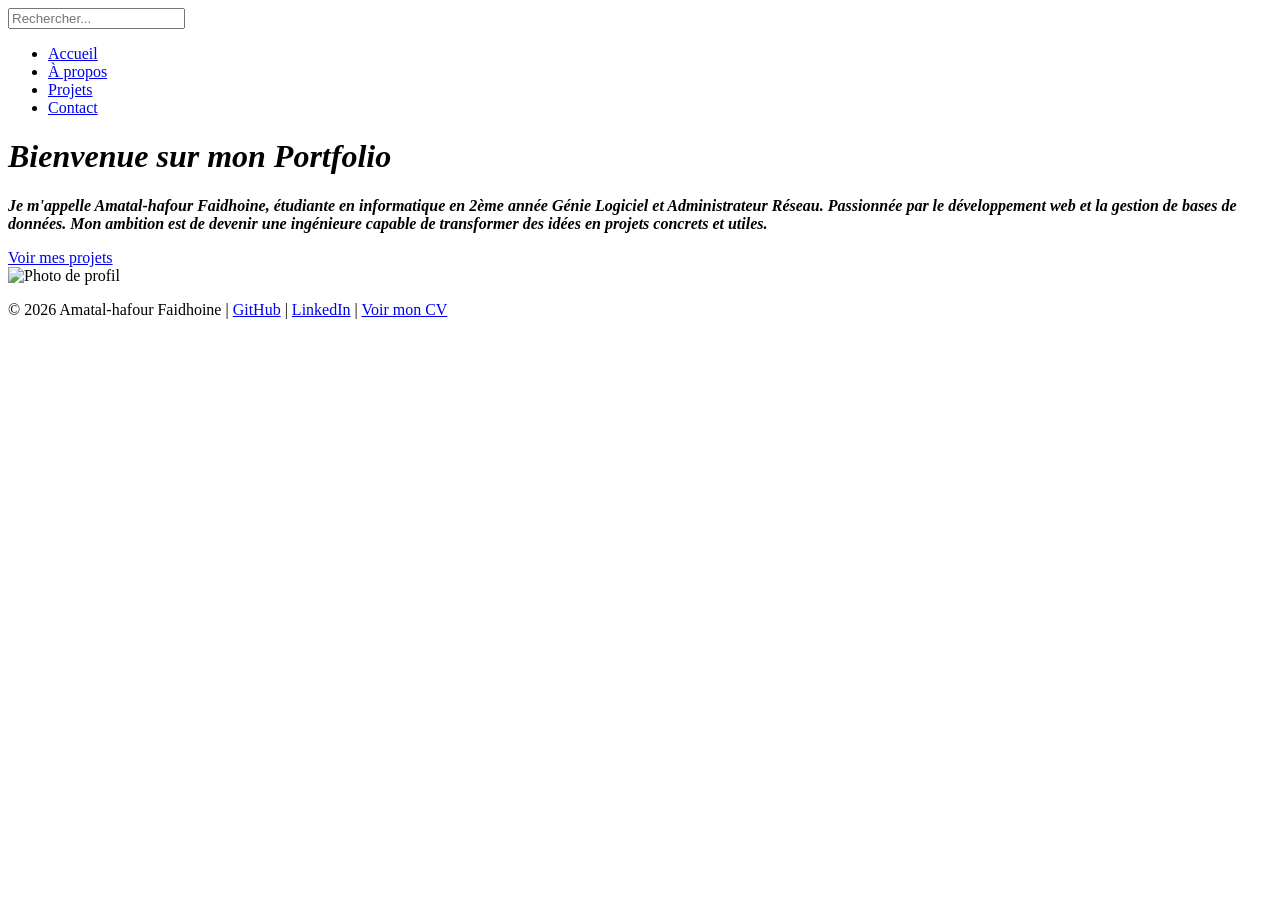
==== index.html @ 17537339 "Ajout du portfolio" ====
<!DOCTYPE html>
<html lang="fr">
<head>
  <meta charset="UTF-8">
  <meta name="viewport" content="width=device-width, initial-scale=1.0">
  <title>Portfolio - Développeuse</title>
  <link rel="stylesheet" href="css/style.css">
</head>
<body>
<nav>
  <input type="text" placeholder="Rechercher..." class="search-bar">

  <ul class="nav-right">
    <li><a href="index.html" class="btn-nav">Accueil</a></li>
    <li><a href="about.html" class="btn-nav">À propos</a></li>
    <li><a href="projets.html" class="btn-nav">Projets</a></li>
    <li><a href="contact.html" class="btn-nav">Contact</a></li>
  </ul>
</nav>

<header class="hero">
  <div class="hero-text">
    <h1><em>Bienvenue sur mon Portfolio</em></h1>
    <strong>
      <em><p> 
      Je m'appelle <strong>Amatal-hafour Faidhoine</strong>, étudiante en informatique en 2ème année Génie Logiciel et Administrateur Réseau.  
      Passionnée par le développement web et la gestion de bases de données. 
      Mon ambition est de devenir une ingénieure capable de transformer des idées en projets concrets et utiles.
    </p></em></strong>
    <a href="projets.html" class="btn-nav">Voir mes projets</a>
  </div>

  <div class="hero-photo">
   <img src="images/profil.png" alt="Photo de profil">
  </div>

</header>

 <footer>
  <p>© 2026 Amatal-hafour Faidhoine | 
    <a href="https://github.com/" target="_blank">GitHub</a> | 
    <a href="https://www.linkedin.com/feed/" target="_blank">LinkedIn</a> | 
    <a href="Mon-cv.pdf" target="_blank">Voir mon CV</a>
  </p>
</footer>

</body>
</html>
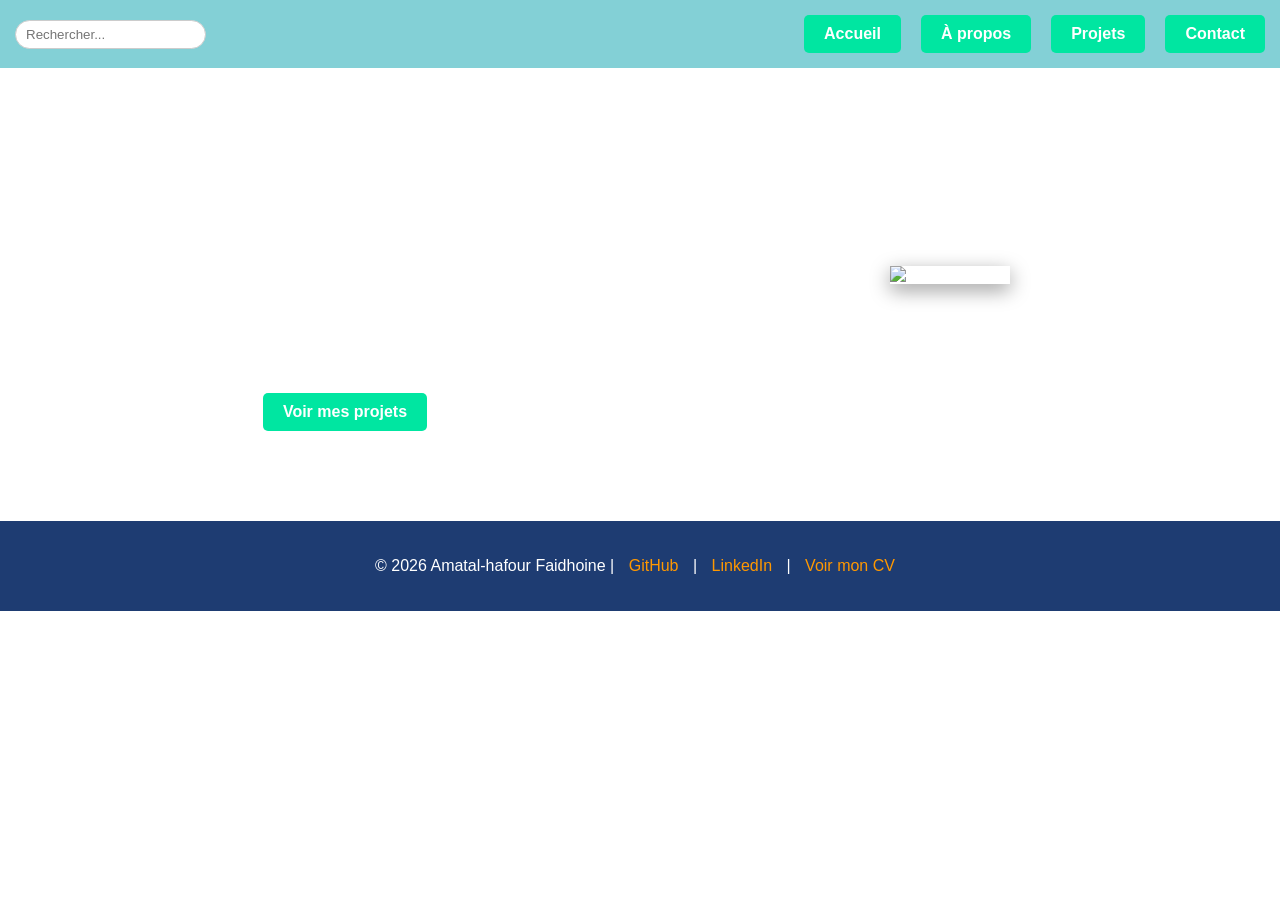
==== commit 31525d23: "Correction chemin CSS" ====
--- a/index.html
+++ b/index.html
@@ -4,7 +4,8 @@
   <meta charset="UTF-8">
   <meta name="viewport" content="width=device-width, initial-scale=1.0">
   <title>Portfolio - Développeuse</title>
-  <link rel="stylesheet" href="css/style.css">
+ <link rel="stylesheet" href="Css/style.css">
+
 </head>
 <body>
 <nav>
--- a/Css/style.css
+++ b/Css/style.css
@@ -0,0 +1,632 @@
+body {
+  font-family: 'Roboto', sans-serif;
+  margin: 0;
+  background: #5da2f0;
+  color: #333;
+}
+
+nav {
+  display: flex;
+  align-items: center;
+  padding: 15px;
+  background: #83d0d6;
+}
+
+/* barre de recherche à gauche */
+.search-bar {
+  padding: 6px 10px;
+  border-radius: 20px;
+  border: 1px solid #ccc;
+}
+
+/* liens à droite */
+.nav-right {
+  display: flex;
+  margin-left: auto; /* pousse complètement à droite */
+  list-style: none;
+  padding: 0;
+  margin-top: 0;
+  margin-bottom: 0;
+}
+
+/* espace entre les liens */
+.nav-right li {
+  margin-left: 20px;
+}
+
+
+header {
+  text-align: center;
+  padding: 50px;
+  background: linear-gradient(135deg, #1e3c72, #2da1c1);
+  color: white;
+}
+
+.btn {
+  display: inline-block;
+  margin-top: 20px;
+  padding: 10px 20px;
+  background: #00ffd5;
+  color: white;
+  text-decoration: none;
+  border-radius: 5px;
+}
+
+.projets {
+  display: grid;                         
+  grid-template-columns: repeat(3, 1fr); 
+  gap: 30px;                             
+  padding: 40px;
+}
+
+.projets h2 {
+  grid-column: 1 / -1;                   /* le titre prend toute la largeur */
+  text-align: center;                    /* centré */
+  margin-bottom: 30px;
+  color: #1e90ff;
+}
+
+.carte-projet {
+  background: white;
+  padding: 20px;
+  border-radius: 10px;
+  box-shadow: 0 4px 10px rgba(0,0,0,0.1);
+  display: flex;
+  flex-direction: column;
+  align-items: center;
+  justify-content: space-between;
+  height: 420px;          
+  cursor: pointer; /* pointeur de souris */
+  transition: transform 0.3s ease, box-shadow 0.3s ease;
+}
+
+.carte-projet:hover {
+  transform: scale(1.05); /* zoom léger */
+  box-shadow: 0 8px 20px rgba(0,0,0,0.3); /* ombre plus marquée */
+}
+
+.carte-projet img {
+  width: 100%;
+  height: 180px;
+  border-radius: 8px;
+  object-fit: cover;
+}
+
+.details h3 {
+  margin-top: 0;
+}
+
+@media (max-width: 768px) {
+  .projets {
+    grid-template-columns: 1fr;   
+  }
+}
+
+.contact {
+  max-width: 300px;
+  margin: 50px auto;
+  background: white;
+  padding: 30px;
+  border-radius: 10px;
+  box-shadow: 0 4px 10px rgba(0,0,0,0.1);
+}
+
+.contact h2 {
+  text-align: center;
+  color: #63d6d0;
+  margin-bottom: 20px;
+}
+
+.contact form {
+  display: flex;
+  flex-direction: column;
+  gap: 15px;
+}
+
+.contact input,
+.contact textarea {
+  padding: 10px;
+  border: 1px solid #ccc;
+  border-radius: 5px;
+}
+
+.contact button {
+  align-self: center; /* centre le bouton */
+}
+
+.contact-intro {
+  margin: 40px auto;       
+  text-align: center;      
+  font-size: 2.5em;      
+  font-weight: bold;       
+  color: #fff;            
+  max-width: 800px;      
+}
+
+
+.contact-info {
+  max-width: 400px;              
+  margin: 30px;                  
+  padding: 15px;
+  background: #0a9ebc;           
+  border-radius: 8px;
+  box-shadow: 0 4px 12px rgba(0,0,0,0.2);
+  color: #120101;                                
+  text-align: center;               
+}
+
+
+.contact-info h3 {
+  color: #e1e4e7;                
+  margin-bottom: 15px;
+}
+
+.contact-info a {
+  color: #fff;                   
+  text-decoration: underline;
+}
+
+nav {
+  background: #83d0d6; /* gris foncé */
+  padding: 15px;
+}
+
+nav ul li a {
+  color: white;
+  text-decoration: none;
+  font-weight: bold;
+}
+
+nav ul li a:hover {
+  color: #00e6a1;
+}
+
+footer {
+  text-align: center;
+  padding: 20px;
+  background: #1e3c72;
+  color: white;
+  margin-top: 40px;
+}
+
+footer a {
+  color: #ff9800;
+  text-decoration: none;
+  margin: 0 10px;
+}
+
+.btn-nav {
+  display: inline-block;
+  padding: 10px 20px;
+  background: #00e6a1;   
+  color: white;
+  text-decoration: none;
+  border-radius: 5px;
+  font-weight: bold;
+  transition: background 0.3s ease;
+}
+
+.btn-nav:hover {
+  background: #00e6a1;   
+}
+
+.education {
+  max-width: 800px;
+  margin: 40px auto;
+  background: #ffffff;
+  padding: 25px;
+  border-radius: 10px;
+  box-shadow: 0 4px 10px rgba(0,0,0,0.1);
+}
+
+.education h2 {
+  text-align: center;
+  color: #2a5298;
+  margin-bottom: 20px;
+}
+
+.education ul {
+  list-style: none;
+  padding: 0;
+}
+
+.education li {
+  margin-bottom: 15px;
+  font-size: 1.1em;
+  line-height: 1.6;
+  position: relative;
+  padding-left: 25px;
+}
+
+.education li::before {
+  content: "🎓";
+  position: absolute;
+  left: 0;
+  color: #ffd700;
+}
+
+
+.competences {
+  max-width: 900px;
+  margin: 40px auto;
+  background: white;          
+  padding: 30px;
+  border-radius: 10px;
+  box-shadow: 0 4px 10px rgba(0,0,0,0.1);
+  text-align: center;
+}
+
+.competences h2 {
+  color: #2a5298;
+  margin-bottom: 20px;
+}
+
+.competences ul {
+  list-style: none;
+  padding: 0;
+  display: flex;
+  flex-wrap: wrap;
+  justify-content: center;
+  gap: 20px;
+}
+
+.competences li {
+  flex: 1 1 200px;
+  background: #2a5298;        /* bleu uniforme pour toutes les fenêtres */
+  padding: 20px;
+  border-radius: 8px;
+  box-shadow: 0 4px 10px rgba(0,0,0,0.2);
+  font-weight: bold;
+  color: #fff;                /* texte en blanc pour contraste */
+  transition: transform 0.3s ease, background 0.3s ease;
+}
+
+.competences li:hover {
+  transform: scale(1.05);
+  background: #3176d0;        /* bleu plus vif au survol */
+}
+
+
+input, textarea {
+    padding: 10px;
+    border-radius: 12px;
+    border: 2px solid #2b5cff;
+    outline: none;
+    transition: 0.3s;
+}
+
+input:focus, textarea:focus {
+    border-color: #00e0ff;
+    box-shadow: 0 0 10px #00e0ff;
+    transform: scale(1.03);
+}
+
+button {
+    padding: 10px 20px;
+    border-radius: 12px;
+    border: none;
+    background: linear-gradient(45deg, #2b5cff, #00e0ff);
+    color: white;
+    font-weight: bold;
+    cursor: pointer;
+    transition: 0.3s;
+}
+
+button:hover {
+    transform: scale(1.1);
+    box-shadow: 0 0 15px #00e0ff;
+}
+
+form {
+    background: rgba(255,255,255,0.1);
+    padding: 30px;
+    border-radius: 20px;
+    box-shadow: 0 10px 30px rgba(0,0,0,0.2);
+}
+form {
+    animation: apparition 1s ease-in-out;
+}
+
+@keyframes apparition {
+    from {
+        opacity: 0;
+        transform: translateY(30px);
+    }
+    to {
+        opacity: 1;
+        transform: translateY(0);
+    }
+}
+
+body {
+  margin: 0;
+  font-family: 'Roboto', sans-serif;
+  background: url('../images/arriereplan.jpeg') no-repeat center center fixed;
+  background-size: cover;
+  
+}
+
+.hero {
+  display: flex;
+  align-items: center;
+  justify-content: space-between;
+  padding: 50px;
+  color: white;
+  background: transparent;
+}
+
+.hero-text {
+  flex: 1;
+  max-width: 50%;
+}
+
+.hero-text h1 {
+  font-size: 2.5em;
+  margin-bottom: 20px;
+}
+
+.hero-text p {
+  font-size: 1.2em;
+  line-height: 1.6;
+  margin-bottom: 30px;
+}
+
+.hero-photo {
+  flex: 1;
+  display: flex;
+  justify-content: center;
+}
+
+.hero-photo img {
+  width: 300px;
+  height: 300px;
+  border-radius: 50%;
+  box-shadow: 0 4px 15px rgba(0,0,0,0.3);
+}
+
+.hero-photo img {
+  width: auto;              
+  height: auto;            
+  border-radius: 0;        
+  border: none;             
+  margin-left: 30px;        
+  box-shadow: 0 6px 20px rgba(0,0,0,0.4); 
+  transition: transform 0.8s ease, box-shadow 0.8s ease; /* animation fluide */
+}
+
+.hero-photo img:hover {
+  transform: scale(1.1) rotate(5deg); /* zoom + légère rotation */
+  box-shadow: 0 8px 25px rgba(0,0,0,0.5); /* ombre plus forte */
+}
+
+.about {
+  display: flex;
+  justify-content: flex-start;   
+  align-items: center;
+  width: 100%;                   
+  max-width: 1000px;
+  margin: 50px 0 0 40px;         
+}
+
+.about-text {
+  flex: 1;
+  background: #ffffff;           /* fenêtre blanche */
+  padding: 25px;
+  border-radius: 10px;
+  box-shadow: 0 4px 10px rgba(0,0,0,0.1);
+  text-align: center;            
+}
+
+.about-text,
+.education {
+  cursor: pointer;                        /* pointeur de souris */
+  transition: transform 0.3s ease, box-shadow 0.3s ease;
+}
+
+.about-text:hover,
+.education:hover {
+  transform: scale(1.03);                 
+  box-shadow: 0 8px 20px rgba(0,0,0,0.3); 
+}
+
+.about-text h2 {
+  color: #2a5298;   
+  margin-bottom: 20px;
+}
+
+.about-photo {
+  flex: 0 0 auto;                
+  margin-left: 40px;
+}
+
+.about-photo img {
+  width: 300px;              
+  height: auto;             
+  border-radius: 0;          
+  border: none;              
+  box-shadow: 0 6px 20px rgba(0,0,0,0.4); /* ombre élégante */
+  margin-left: 30px;        
+}
+
+.about-photo img {
+  width: 300px;
+  height: auto;
+  border-radius: 0;                 /* photo rectangulaire */
+  border: none;
+  box-shadow: 0 6px 20px rgba(0,0,0,0.4);
+  margin-left: 30px;
+  transition: transform 0.8s ease;  /* animation fluide */
+}
+
+.about-photo img:hover {
+  transform: rotateY(180deg);       /* rotation horizontale au survol */
+}
+
+
+.skills h2 {
+  color: #ffd700;
+  font-weight: bold;
+  font-size: 2em;
+}
+
+
+.skills {
+  text-align: center;
+  margin-top: 50px;
+}
+
+.skills-grid {
+  display: grid;
+  grid-template-columns: repeat(4, 1fr);
+  gap: 20px;
+  margin-top: 30px;
+}
+
+.skill-card {
+  background: #2a5298;    
+  padding: 20px;
+  border-radius: 10px;
+  color: #fff;
+  box-shadow: 0 4px 10px rgba(0,0,0,0.2);
+  transition: transform 0.3s ease;
+}
+
+.skill-card:hover {
+  transform: translateY(-5px);
+  background: rgba(255,255,255,0.2);
+}
+
+.projets h2 {
+  color: #1e90ff;
+  text-align: center;
+  margin-bottom: 30px;
+}
+
+.btn-code {
+  display: inline-block;
+  padding: 10px 20px;
+  background-color: #0db510;
+  color: #ddff1e;
+  text-decoration: none;
+  border-radius: 5px;
+  transition: background-color 0.3s ease;
+}
+
+.btn-code:hover {
+  background-color: #104e8b; /* couleur plus foncée au survol */
+}
+.btn-code {
+  display: inline-block;
+  padding: 10px 20px;
+  background-color: #1e90ff;
+  color: white;
+  text-decoration: none;
+  border-radius: 5px;
+  transition: background-color 0.3s ease;
+}
+
+.btn-code:hover {
+  background-color: #104e8b;
+}
+
+
+@media screen and (max-width:768px) {
+  /* Header */
+  header {
+    flex-direction: column;
+    align-items: center;
+    padding: 10px 0;
+  }
+
+  .hero-text {
+    max-width: 100%;
+    text-align: center;
+  }
+
+  .hero-photo {
+    margin-top: 20px;
+  }
+
+  .btn {
+    margin: 10px 0;
+    display: block;
+  }
+
+  .carte-projet {
+    height: auto;
+  }
+
+  
+  nav {
+    display: flex;
+    flex-direction: column;   
+    align-items: center;
+  }
+
+  .search-bar {
+    margin-bottom: 15px;
+    width: 80%;
+    order: 1;                
+  }
+
+  .nav-right {
+    order: 2;                 
+    display: flex;
+    flex-direction: row;      
+    justify-content: center;
+    flex-wrap: wrap;          
+    gap: 10px;
+    margin-top: 10px;
+  }
+
+  .nav-right li {
+    margin: 0;
+  }
+
+  
+  .about {
+    flex-direction: column;   
+    align-items: center;
+    margin: 20px auto;
+  }
+
+  .about-text {
+    max-width: 100%;
+    margin-bottom: 20px;
+  }
+
+  .about-photo {
+    margin-left: 0;
+  }
+
+  .about-photo img {
+    width: 80%;
+    margin: 0 auto;
+  }
+
+  .competences ul {
+    flex-direction: column;  
+    align-items: center;
+    gap: 15px;
+  }
+
+  .competences li {
+    flex: none;
+    width: 90%;
+  }
+
+  .skills-grid {
+    display: flex;              
+    flex-direction: column;     
+    align-items: center;        
+    gap: 15px;                  
+  }
+
+  .skill-card {
+    width: 90%;                
+  }
+}
+
+
+
+
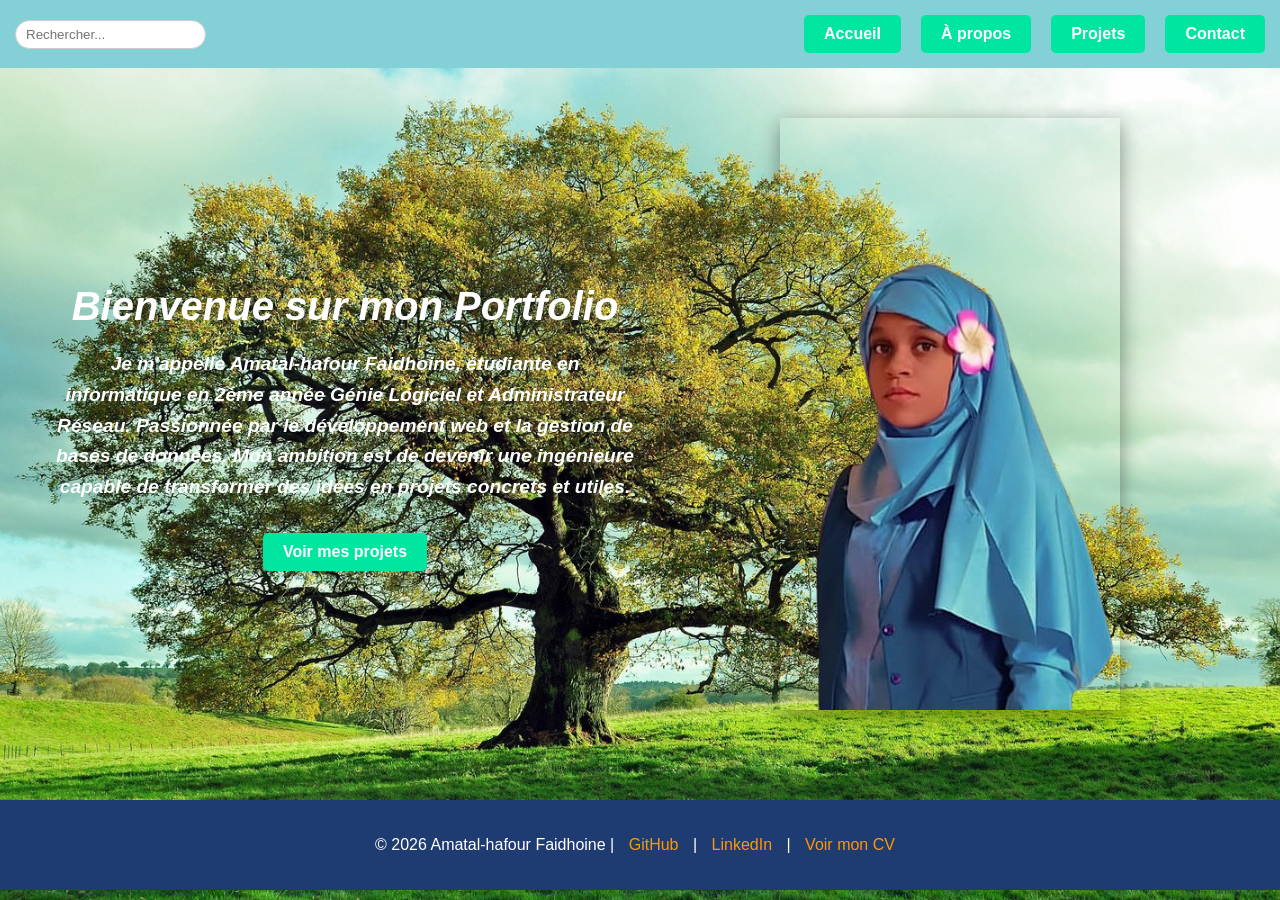
==== commit 3ebbc27d: "Correction chemins images" ====
--- a/index.html
+++ b/index.html
@@ -32,7 +32,7 @@
   </div>
 
   <div class="hero-photo">
-   <img src="images/profil.png" alt="Photo de profil">
+   <img src="Images/profil.png" alt="Photo de profil">
   </div>
 
 </header>
--- a/Css/style.css
+++ b/Css/style.css
@@ -341,7 +341,7 @@
 body {
   margin: 0;
   font-family: 'Roboto', sans-serif;
-  background: url('../images/arriereplan.jpeg') no-repeat center center fixed;
+  background: url('../Images/arriereplan.jpeg') no-repeat center center fixed;
   background-size: cover;
   
 }
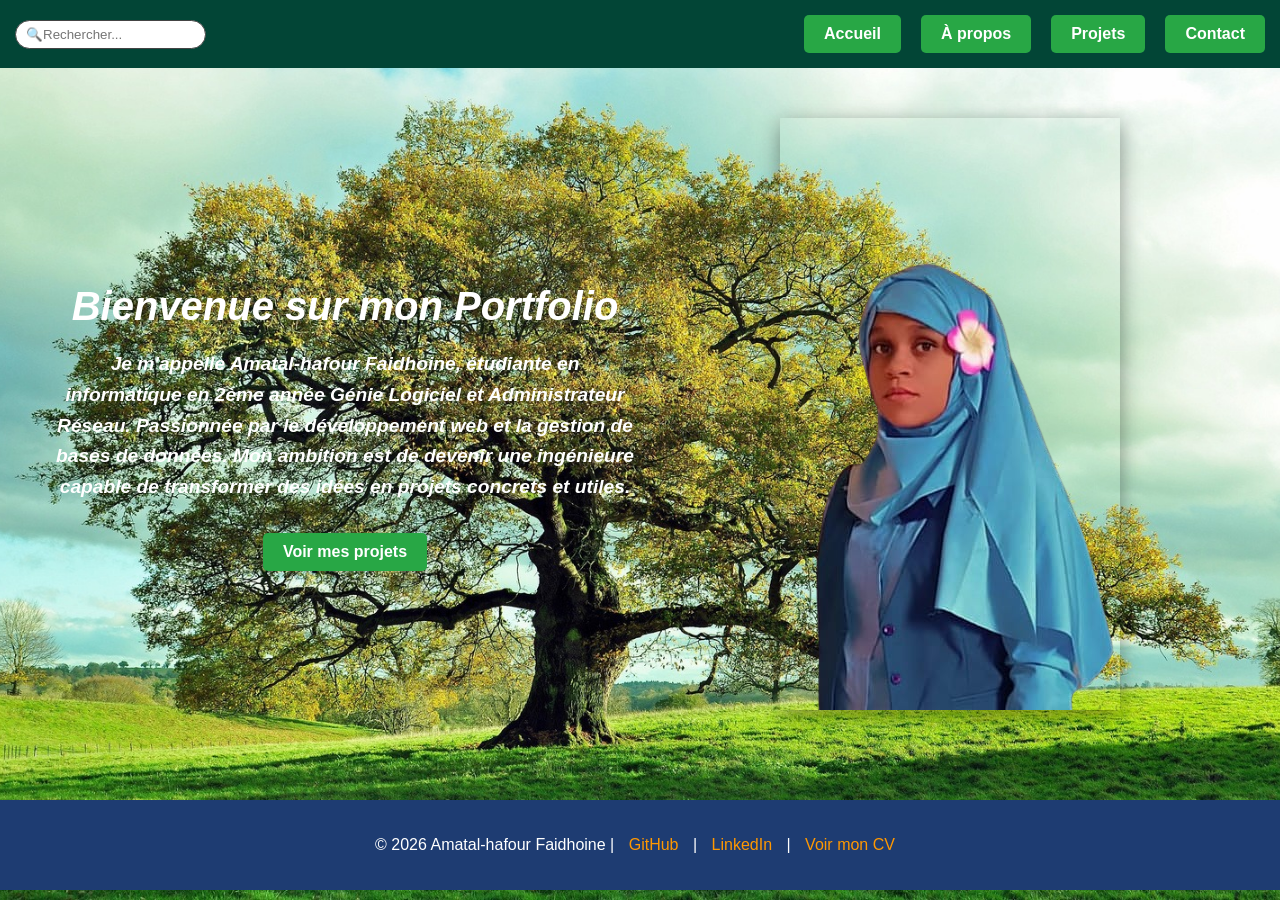
==== commit ced8a3a4: "Changement couleur nav en bleu élégant" ====
--- a/index.html
+++ b/index.html
@@ -9,7 +9,7 @@
 </head>
 <body>
 <nav>
-  <input type="text" placeholder="Rechercher..." class="search-bar">
+  <input type="text" placeholder="🔍Rechercher..." class="search-bar">
 
   <ul class="nav-right">
     <li><a href="index.html" class="btn-nav">Accueil</a></li>
@@ -41,7 +41,7 @@
   <p>© 2026 Amatal-hafour Faidhoine | 
     <a href="https://github.com/" target="_blank">GitHub</a> | 
     <a href="https://www.linkedin.com/feed/" target="_blank">LinkedIn</a> | 
-    <a href="Mon-cv.pdf" target="_blank">Voir mon CV</a>
+    <a href="Mon-CV .pdf" target="_blank">Voir mon CV</a>
   </p>
 </footer>
 
--- a/Css/style.css
+++ b/Css/style.css
@@ -9,29 +9,41 @@
   display: flex;
   align-items: center;
   padding: 15px;
-  background: #83d0d6;
-}
-
-/* barre de recherche à gauche */
+  background: #024536;
+}
+
 .search-bar {
   padding: 6px 10px;
   border-radius: 20px;
-  border: 1px solid #ccc;
-}
-
-/* liens à droite */
+  border: 1px solid #444444;
+}
+
+
 .nav-right {
   display: flex;
-  margin-left: auto; /* pousse complètement à droite */
+  margin-left: auto; 
   list-style: none;
   padding: 0;
   margin-top: 0;
   margin-bottom: 0;
 }
 
-/* espace entre les liens */
 .nav-right li {
   margin-left: 20px;
+}
+
+nav ul li a {
+  color: white;
+  text-decoration: none;
+  font-weight: bold;
+  padding: 8px 15px;
+  border-radius: 5px;
+  transition: background-color 0.3s ease;
+}
+
+nav ul li a:hover {
+  background-color: #063f6c;
+  color: white;
 }
 
 
@@ -46,7 +58,7 @@
   display: inline-block;
   margin-top: 20px;
   padding: 10px 20px;
-  background: #00ffd5;
+  background: #28a745;
   color: white;
   text-decoration: none;
   border-radius: 5px;
@@ -67,7 +79,8 @@
 }
 
 .carte-projet {
-  background: white;
+  background: #000000;
+  color: white; 
   padding: 20px;
   border-radius: 10px;
   box-shadow: 0 4px 10px rgba(0,0,0,0.1);
@@ -76,13 +89,13 @@
   align-items: center;
   justify-content: space-between;
   height: 420px;          
-  cursor: pointer; /* pointeur de souris */
+  cursor: pointer; 
   transition: transform 0.3s ease, box-shadow 0.3s ease;
 }
 
 .carte-projet:hover {
-  transform: scale(1.05); /* zoom léger */
-  box-shadow: 0 8px 20px rgba(0,0,0,0.3); /* ombre plus marquée */
+  transform: scale(1.05); 
+  box-shadow: 0 8px 20px rgba(255,255,255,0.3); 
 }
 
 .carte-projet img {
@@ -105,7 +118,8 @@
 .contact {
   max-width: 300px;
   margin: 50px auto;
-  background: white;
+  background:#000000;
+  color: white; 
   padding: 30px;
   border-radius: 10px;
   box-shadow: 0 4px 10px rgba(0,0,0,0.1);
@@ -125,14 +139,26 @@
 
 .contact input,
 .contact textarea {
+  background-color: #222222; 
+  color: white;
+  border: 1px solid #444444;
+  border-radius: 5px;
   padding: 10px;
-  border: 1px solid #ccc;
+}
+
+.contact button {
+  background-color: #1e90ff; 
+  color: white;
+  padding: 10px 20px;
+  border: none;
   border-radius: 5px;
-}
-
-.contact button {
-  align-self: center; /* centre le bouton */
-}
+  cursor: pointer;
+}
+
+.contact button:hover {
+  background-color: #187bcd; 
+}
+
 
 .contact-intro {
   margin: 40px auto;       
@@ -142,7 +168,6 @@
   color: #fff;            
   max-width: 800px;      
 }
-
 
 .contact-info {
   max-width: 400px;              
@@ -155,7 +180,6 @@
   text-align: center;               
 }
 
-
 .contact-info h3 {
   color: #e1e4e7;                
   margin-bottom: 15px;
@@ -166,8 +190,47 @@
   text-decoration: underline;
 }
 
-nav {
-  background: #83d0d6; /* gris foncé */
+
+.form-projet {
+  background-color: #000000;
+  color: white;
+  padding: 20px;
+  border-radius: 8px;
+  width: 80%;
+  margin: 30px auto;
+  box-shadow: 0 4px 10px rgba(255,255,255,0.2);
+}
+
+.form-projet input,
+.form-projet textarea {
+  background-color: #222222;
+  color: white;
+  border: 1px solid #444444;
+  width: 100%;
+  margin-bottom: 15px;
+  padding: 10px;
+}
+
+.form-projet button {
+  background-color: #28a745;
+  color: white;
+  padding: 10px 20px;
+  border: none;
+  border-radius: 5px;
+}
+
+.form-projet button:hover {
+  background-color: #218838;
+}
+
+.form-projet h2 {
+  text-align: center;
+  color: #63d6d0; 
+  margin-bottom: 20px;
+}
+
+/*nav {
+  background: #83d0d6; 
   padding: 15px;
 }
 
@@ -178,8 +241,8 @@
 }
 
 nav ul li a:hover {
-  color: #00e6a1;
-}
+  color:#218838;
+}*/
 
 footer {
   text-align: center;
@@ -198,7 +261,7 @@
 .btn-nav {
   display: inline-block;
   padding: 10px 20px;
-  background: #00e6a1;   
+  background: #28a745;   
   color: white;
   text-decoration: none;
   border-radius: 5px;
@@ -207,13 +270,15 @@
 }
 
 .btn-nav:hover {
-  background: #00e6a1;   
+  background: #28a745;
+  color: #ffffff;    
 }
 
 .education {
   max-width: 800px;
   margin: 40px auto;
-  background: #ffffff;
+  background: #000000;
+  color: white; 
   padding: 25px;
   border-radius: 10px;
   box-shadow: 0 4px 10px rgba(0,0,0,0.1);
@@ -410,7 +475,8 @@
 
 .about-text {
   flex: 1;
-  background: #ffffff;           /* fenêtre blanche */
+  background: #000000;
+  color: white;          
   padding: 25px;
   border-radius: 10px;
   box-shadow: 0 4px 10px rgba(0,0,0,0.1);
@@ -469,7 +535,6 @@
   font-size: 2em;
 }
 
-
 .skills {
   text-align: center;
   margin-top: 50px;
@@ -483,18 +548,24 @@
 }
 
 .skill-card {
-  background: #2a5298;    
+  background: #0a1f44; 
+  color: #fff;
   padding: 20px;
-  border-radius: 10px;
-  color: #fff;
-  box-shadow: 0 4px 10px rgba(0,0,0,0.2);
+  border-radius: 8px;
+  box-shadow: 0 4px 12px rgba(0,0,0,0.3);
   transition: transform 0.3s ease;
 }
 
 .skill-card:hover {
   transform: translateY(-5px);
-  background: rgba(255,255,255,0.2);
-}
+  background:  #112b66;
+}
+
+.skill-card h3 {
+  color: #63d6d0; 
+  margin-bottom: 10px;
+}
+
 
 .projets h2 {
   color: #1e90ff;
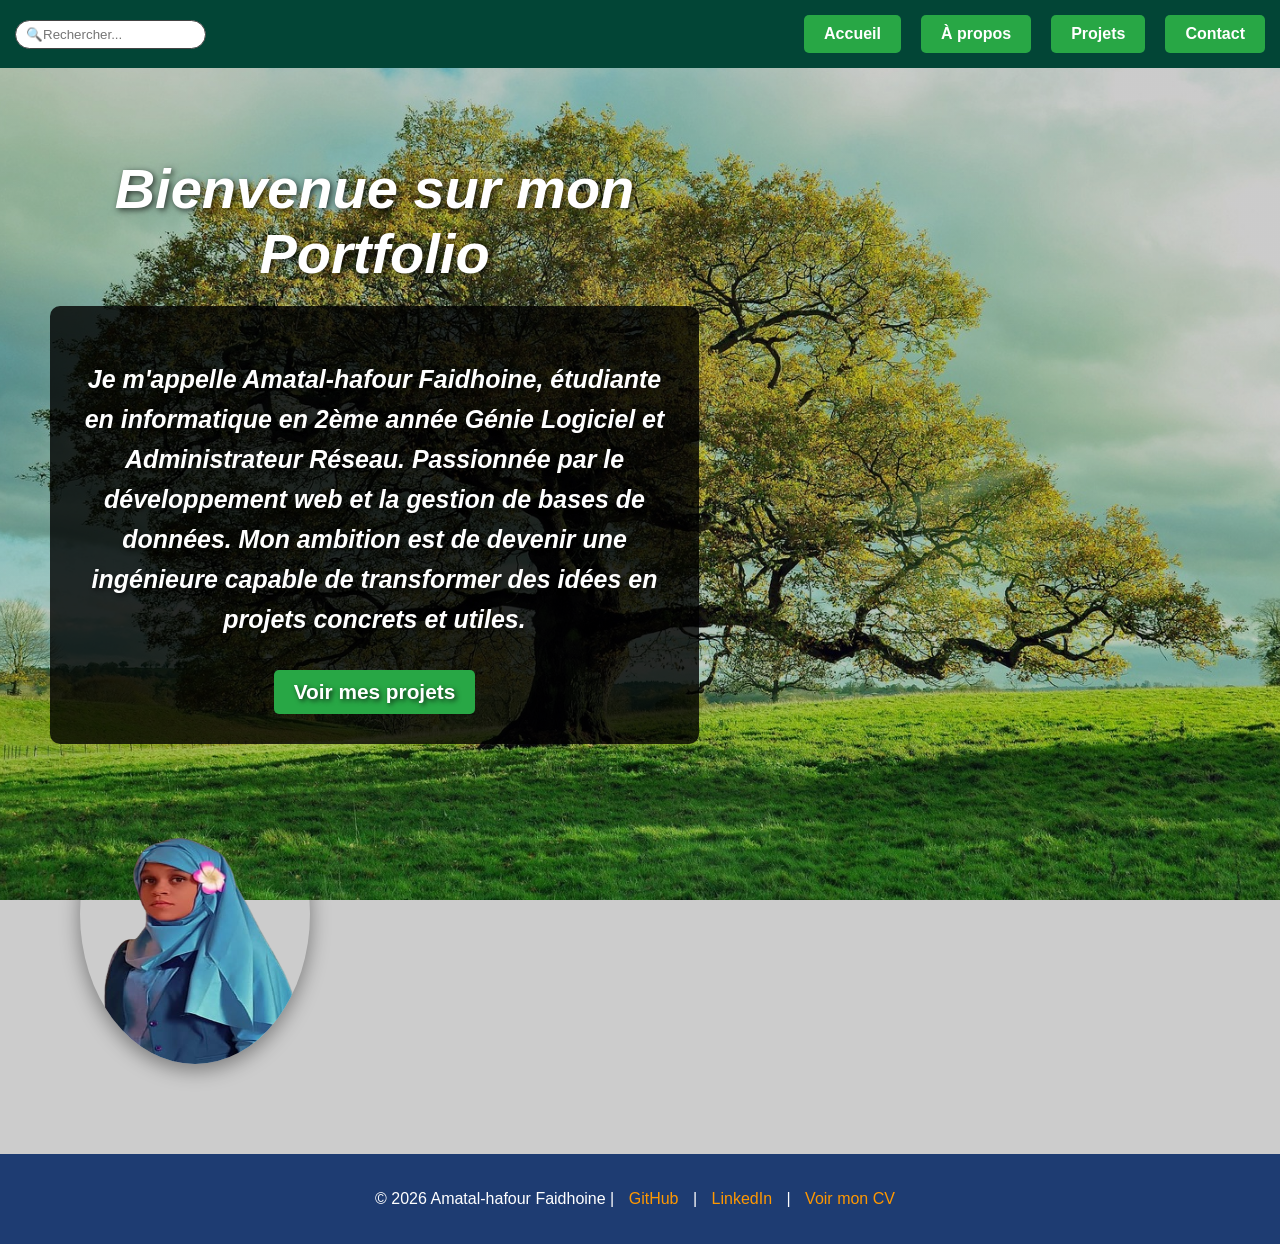
==== commit b1a53ccf: "Première version du portfolio avec section hero et photo" ====
--- a/index.html
+++ b/index.html
@@ -22,12 +22,12 @@
 <header class="hero">
   <div class="hero-text">
     <h1><em>Bienvenue sur mon Portfolio</em></h1>
-    <strong>
-      <em><p> 
-      Je m'appelle <strong>Amatal-hafour Faidhoine</strong>, étudiante en informatique en 2ème année Génie Logiciel et Administrateur Réseau.  
+  
+      <div class="hero-box">
+      <p><strong><em>Je m'appelle Amatal-hafour Faidhoine, étudiante en informatique en 2ème année Génie Logiciel et Administrateur Réseau.  
       Passionnée par le développement web et la gestion de bases de données. 
       Mon ambition est de devenir une ingénieure capable de transformer des idées en projets concrets et utiles.
-    </p></em></strong>
+    </em></strong></p>
     <a href="projets.html" class="btn-nav">Voir mes projets</a>
   </div>
 
--- a/Css/style.css
+++ b/Css/style.css
@@ -72,11 +72,15 @@
 }
 
 .projets h2 {
-  grid-column: 1 / -1;                   /* le titre prend toute la largeur */
-  text-align: center;                    /* centré */
+  grid-column: 1 / -1;          
+  text-align: center;           
   margin-bottom: 30px;
-  color: #1e90ff;
-}
+  color: #fff !important;                  
+  font-size: 2.5em;             
+  font-weight: bold;            
+  text-shadow: 2px 2px 5px rgba(0,0,0,0.6); 
+}
+
 
 .carte-projet {
   background: #000000;
@@ -166,7 +170,8 @@
   font-size: 2.5em;      
   font-weight: bold;       
   color: #fff;            
-  max-width: 800px;      
+  max-width: 800px;  
+  text-shadow: 2px 2px 4px rgba(0,0,0,0.7);    
 }
 
 .contact-info {
@@ -310,7 +315,6 @@
   color: #ffd700;
 }
 
-
 .competences {
   max-width: 900px;
   margin: 40px auto;
@@ -406,9 +410,9 @@
 body {
   margin: 0;
   font-family: 'Roboto', sans-serif;
-  background: url('../Images/arriereplan.jpeg') no-repeat center center fixed;
+  background: linear-gradient(rgba(0,0,0,0.2), rgba(0,0,0,0.2)),
+              url('../Images/arriereplan.jpeg') no-repeat center center fixed;
   background-size: cover;
-  
 }
 
 .hero {
@@ -422,12 +426,16 @@
 
 .hero-text {
   flex: 1;
-  max-width: 50%;
+  max-width: 55%; /* texte limité à gauche */
 }
 
 .hero-text h1 {
-  font-size: 2.5em;
+  font-size: 3.5em;                  
   margin-bottom: 20px;
+  color: #fff;                       
+  text-shadow: 2px 2px 6px rgba(0,0,0,0.7); 
+  font-weight: bold;                 
+  text-align: center;                
 }
 
 .hero-text p {
@@ -436,33 +444,39 @@
   margin-bottom: 30px;
 }
 
+.hero-box {
+  background-color: rgba(0,0,0,0.8); 
+  color: #fff;                       
+  font-size: 1.3em;                   
+  padding: 30px;
+  border-radius: 10px;                
+  max-width: 800px;
+  margin: 20px auto;                  
+  text-align: center;
+  text-shadow: 2px 2px 5px rgba(0,0,0,0.7); 
+}
+
 .hero-photo {
   flex: 1;
+  max-width: 40%; /* image limitée à droite */
   display: flex;
-  justify-content: center;
+  justify-content: flex-end; /* pousse l’image vers la droite */
 }
 
 .hero-photo img {
   width: 300px;
   height: 300px;
-  border-radius: 50%;
-  box-shadow: 0 4px 15px rgba(0,0,0,0.3);
-}
-
-.hero-photo img {
-  width: auto;              
-  height: auto;            
-  border-radius: 0;        
-  border: none;             
-  margin-left: 30px;        
-  box-shadow: 0 6px 20px rgba(0,0,0,0.4); 
-  transition: transform 0.8s ease, box-shadow 0.8s ease; /* animation fluide */
+  border-radius: 50%; /* rond */
+  margin-left: 30px;
+  box-shadow: 0 6px 20px rgba(0,0,0,0.4);
+  transition: transform 0.8s ease, box-shadow 0.8s ease;
 }
 
 .hero-photo img:hover {
-  transform: scale(1.1) rotate(5deg); /* zoom + légère rotation */
-  box-shadow: 0 8px 25px rgba(0,0,0,0.5); /* ombre plus forte */
-}
+  transform: scale(1.1) rotate(5deg); 
+  box-shadow: 0 8px 25px rgba(0,0,0,0.5); 
+}
+
 
 .about {
   display: flex;
@@ -528,11 +542,13 @@
   transform: rotateY(180deg);       /* rotation horizontale au survol */
 }
 
-
 .skills h2 {
-  color: #ffd700;
-  font-weight: bold;
-  font-size: 2em;
+  color: #fff;                  
+  font-weight: bold;            
+  font-size: 2.5em;             
+  text-align: center;          
+  margin-bottom: 30px;          
+  text-shadow: 2px 2px 5px rgba(0,0,0,0.6);
 }
 
 .skills {
@@ -700,4 +716,3 @@
 
 
 
-
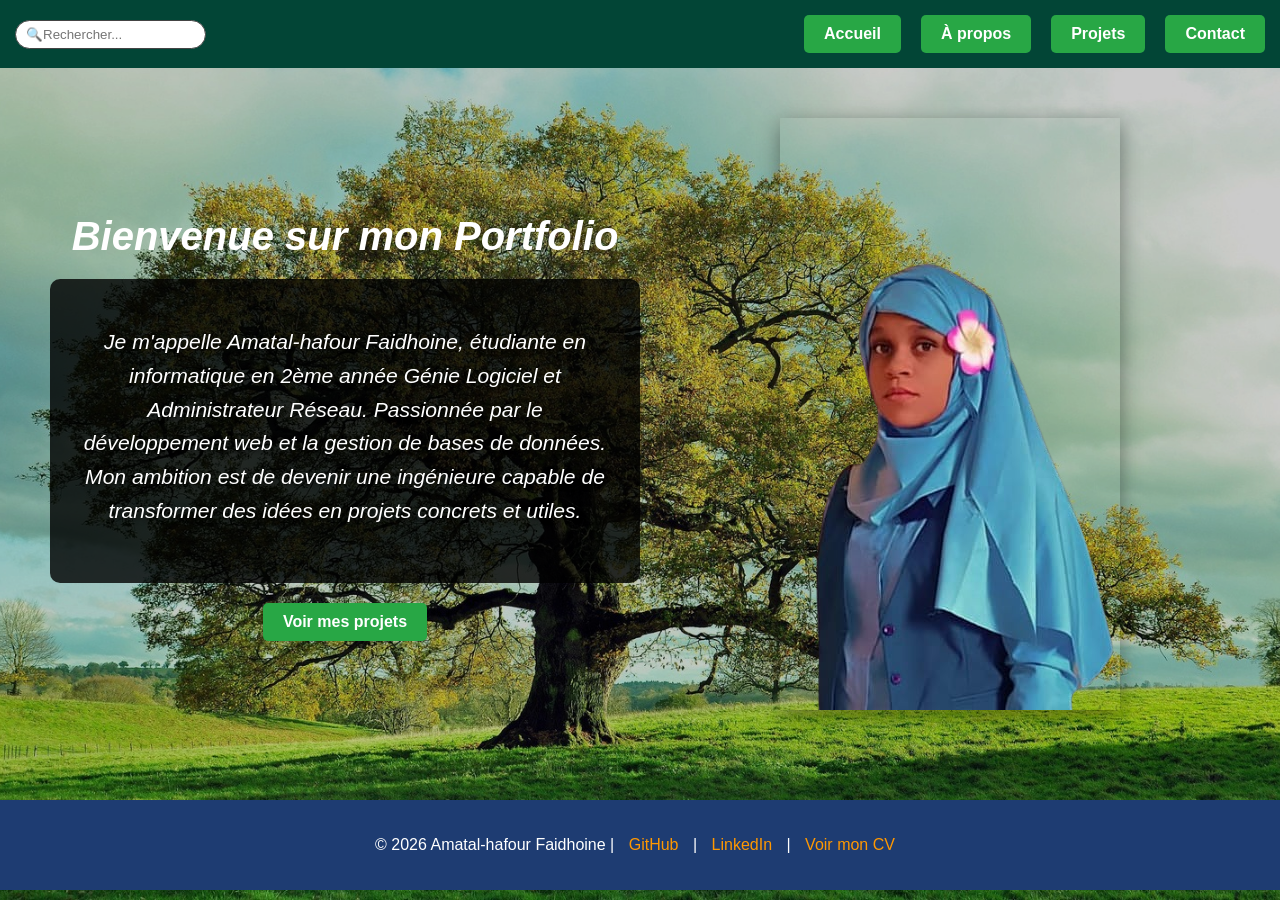
==== commit d33187d6: "Première version du portfolio avec section hero et photo" ====
--- a/index.html
+++ b/index.html
@@ -21,19 +21,20 @@
 
 <header class="hero">
   <div class="hero-text">
-    <h1><em>Bienvenue sur mon Portfolio</em></h1>
-  
-      <div class="hero-box">
-      <p><strong><em>Je m'appelle Amatal-hafour Faidhoine, étudiante en informatique en 2ème année Génie Logiciel et Administrateur Réseau.  
-      Passionnée par le développement web et la gestion de bases de données. 
-      Mon ambition est de devenir une ingénieure capable de transformer des idées en projets concrets et utiles.
-    </em></strong></p>
+    <h1><strong><em>Bienvenue sur mon Portfolio</em></strong></h1>
+    <div class="hero-box">
+      <p><em>Je m'appelle Amatal-hafour Faidhoine, étudiante en informatique en 2ème année Génie Logiciel et Administrateur Réseau. 
+        Passionnée par le développement web et la gestion de bases de données. 
+        Mon ambition est de devenir une ingénieure capable de transformer des idées en projets concrets et utiles.</em>
+      </p>
+    </div>
     <a href="projets.html" class="btn-nav">Voir mes projets</a>
   </div>
 
   <div class="hero-photo">
-   <img src="Images/profil.png" alt="Photo de profil">
+    <img src="Images/profil.png" alt="Photo de profil">
   </div>
+</header>
 
 </header>
 
--- a/Css/style.css
+++ b/Css/style.css
@@ -75,7 +75,7 @@
   grid-column: 1 / -1;          
   text-align: center;           
   margin-bottom: 30px;
-  color: #fff !important;                  
+  color: #fff ;                  
   font-size: 2.5em;             
   font-weight: bold;            
   text-shadow: 2px 2px 5px rgba(0,0,0,0.6); 
@@ -234,20 +234,6 @@
   margin-bottom: 20px;
 }
 
-/*nav {
-  background: #83d0d6; 
-  padding: 15px;
-}
-
-nav ul li a {
-  color: white;
-  text-decoration: none;
-  font-weight: bold;
-}
-
-nav ul li a:hover {
-  color:#218838;
-}*/
 
 footer {
   text-align: center;
@@ -314,6 +300,7 @@
   left: 0;
   color: #ffd700;
 }
+
 
 .competences {
   max-width: 900px;
@@ -424,18 +411,26 @@
   background: transparent;
 }
 
+.hero-box {
+  background-color: rgba(0,0,0,0.8);  
+  color: #fff;                        
+  font-size: 1.1em;                   
+  padding: 25px;                      
+  border-radius: 10px;                
+  max-width: 700px;                  
+  margin: 20px auto;                  
+  text-align: center;
+  text-shadow: 2px 2px 5px rgba(0,0,0,0.7); 
+}
+
 .hero-text {
   flex: 1;
-  max-width: 55%; /* texte limité à gauche */
+  max-width: 50%;
 }
 
 .hero-text h1 {
-  font-size: 3.5em;                  
+  font-size: 2.5em;
   margin-bottom: 20px;
-  color: #fff;                       
-  text-shadow: 2px 2px 6px rgba(0,0,0,0.7); 
-  font-weight: bold;                 
-  text-align: center;                
 }
 
 .hero-text p {
@@ -444,39 +439,33 @@
   margin-bottom: 30px;
 }
 
-.hero-box {
-  background-color: rgba(0,0,0,0.8); 
-  color: #fff;                       
-  font-size: 1.3em;                   
-  padding: 30px;
-  border-radius: 10px;                
-  max-width: 800px;
-  margin: 20px auto;                  
-  text-align: center;
-  text-shadow: 2px 2px 5px rgba(0,0,0,0.7); 
-}
-
 .hero-photo {
   flex: 1;
-  max-width: 40%; /* image limitée à droite */
-  display: flex;
-  justify-content: flex-end; /* pousse l’image vers la droite */
+  display: flex;
+  justify-content: center;
 }
 
 .hero-photo img {
   width: 300px;
   height: 300px;
-  border-radius: 50%; /* rond */
-  margin-left: 30px;
-  box-shadow: 0 6px 20px rgba(0,0,0,0.4);
-  transition: transform 0.8s ease, box-shadow 0.8s ease;
+  border-radius: 50%;
+  box-shadow: 0 4px 15px rgba(0,0,0,0.3);
+}
+
+.hero-photo img {
+  width: auto;              
+  height: auto;            
+  border-radius: 0;        
+  border: none;             
+  margin-left: 30px;        
+  box-shadow: 0 6px 20px rgba(0,0,0,0.4); 
+  transition: transform 0.8s ease, box-shadow 0.8s ease; /* animation fluide */
 }
 
 .hero-photo img:hover {
-  transform: scale(1.1) rotate(5deg); 
-  box-shadow: 0 8px 25px rgba(0,0,0,0.5); 
-}
-
+  transform: scale(1.1) rotate(5deg); /* zoom + légère rotation */
+  box-shadow: 0 8px 25px rgba(0,0,0,0.5); /* ombre plus forte */
+}
 
 .about {
   display: flex;
@@ -542,13 +531,11 @@
   transform: rotateY(180deg);       /* rotation horizontale au survol */
 }
 
+
 .skills h2 {
-  color: #fff;                  
-  font-weight: bold;            
-  font-size: 2.5em;             
-  text-align: center;          
-  margin-bottom: 30px;          
-  text-shadow: 2px 2px 5px rgba(0,0,0,0.6);
+  color: #ffd700;
+  font-weight: bold;
+  font-size: 2em;
 }
 
 .skills {
@@ -617,6 +604,33 @@
 }
 
 
+
+
+
+.search-form {
+  display: flex;
+  justify-content: center;
+  margin-top: 20px;
+}
+
+.search-form input {
+  padding: 10px;
+  border-radius: 10px 0 0 10px;
+  border: none;
+}
+
+.search-form button {
+  padding: 10px;
+  border-radius: 0 10px 10px 0;
+  border: none;
+  background: #38f8db;
+  color: white;
+}
+
+
+
+
+
 @media screen and (max-width:768px) {
   /* Header */
   header {
@@ -716,3 +730,4 @@
 
 
 
+
